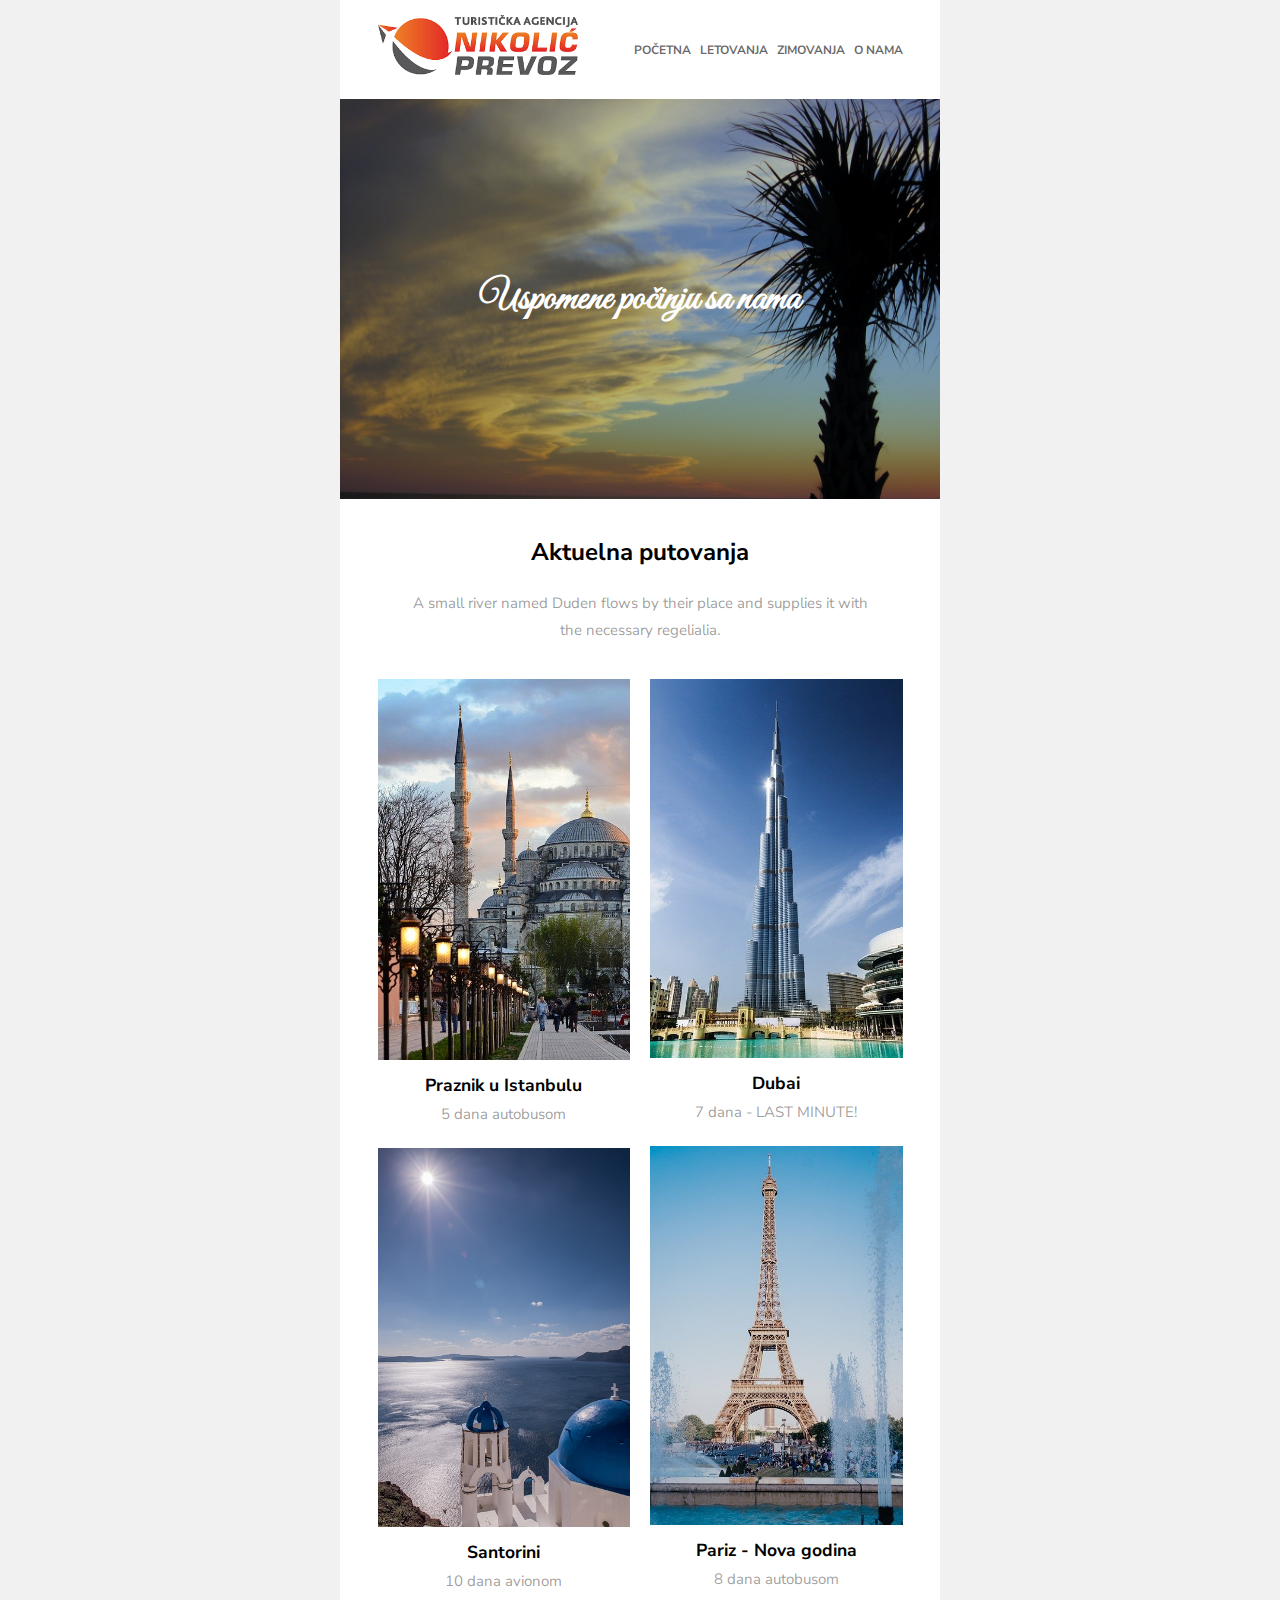
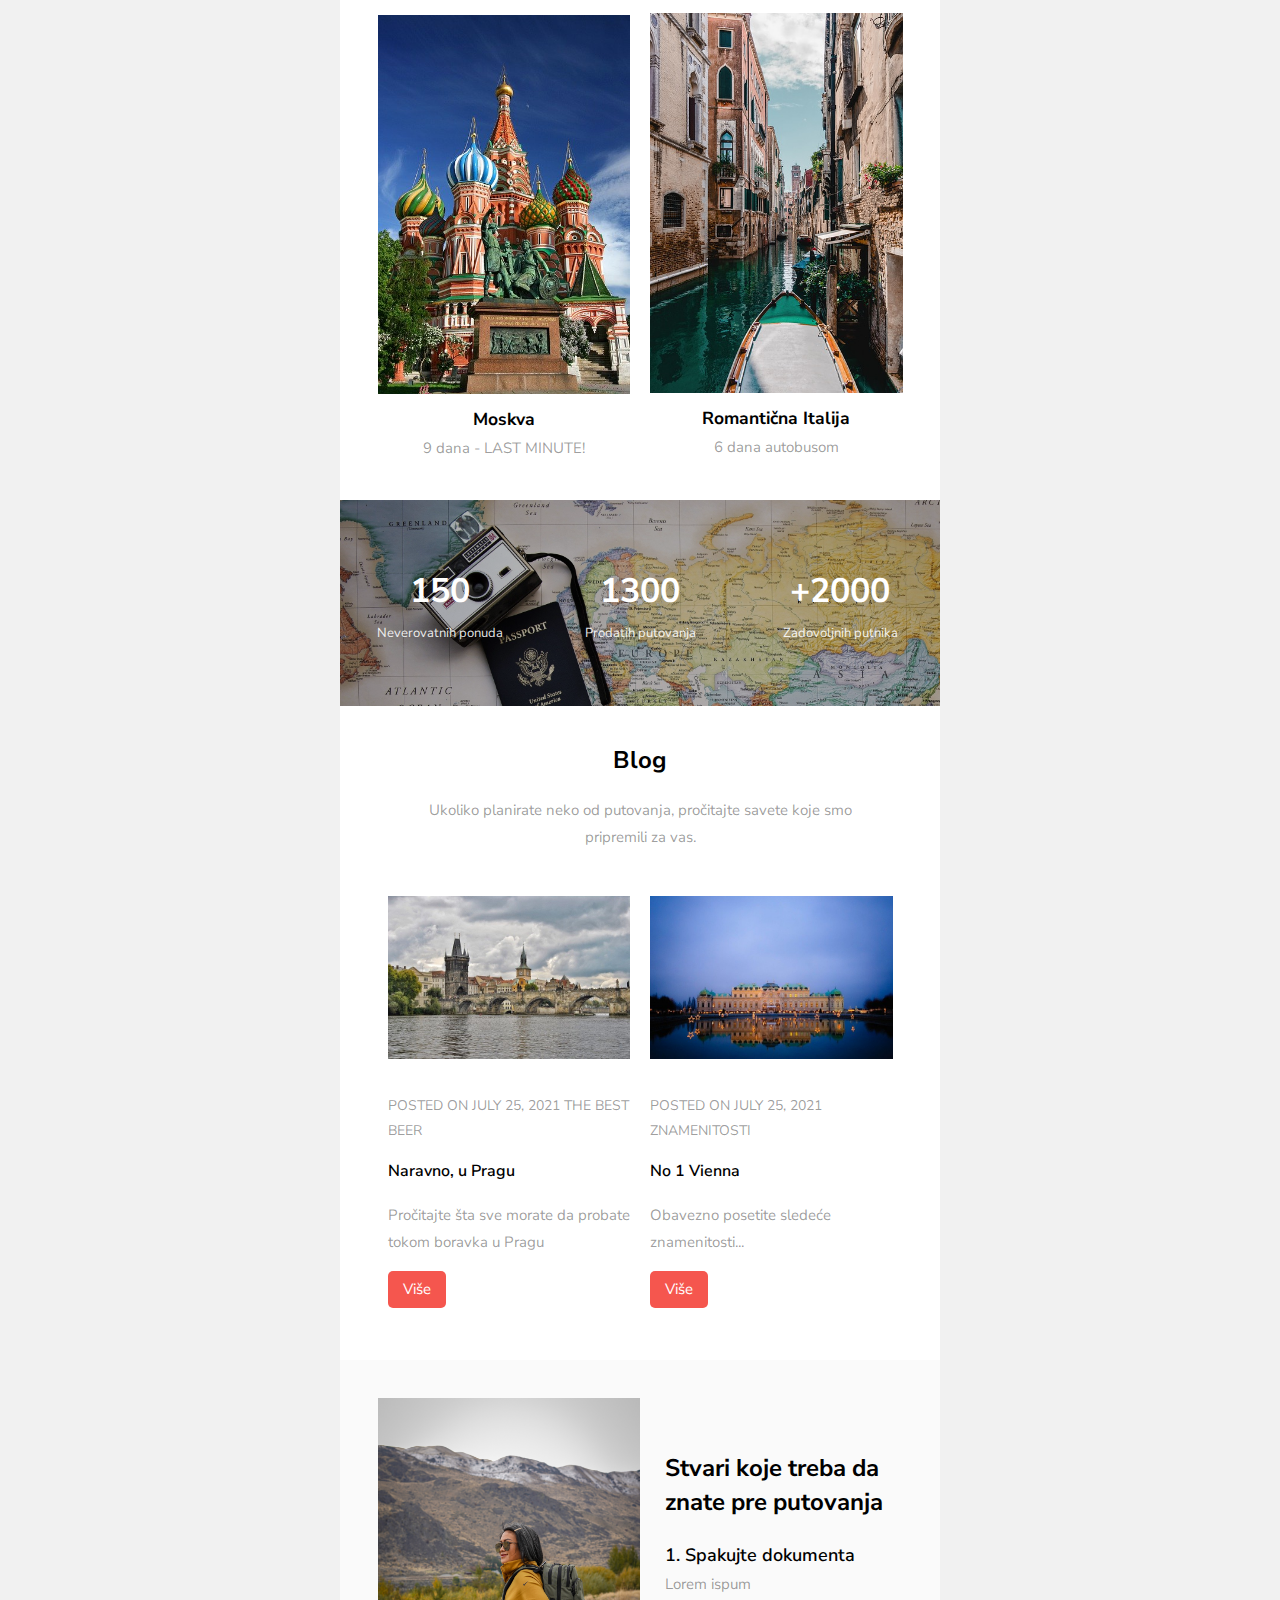
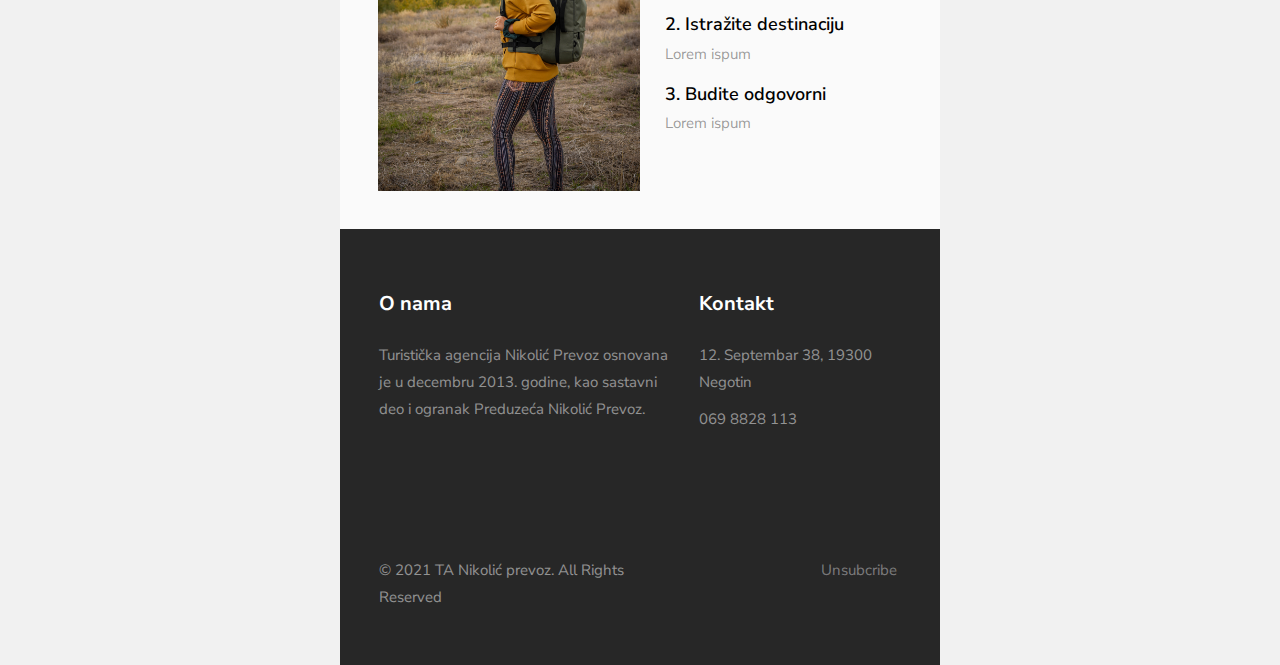
==== agencija.html @ 5068e37b "Add files via upload" ====
<!DOCTYPE html>
<html lang="en" xmlns="http://www.w3.org/1999/xhtml" xmlns:v="urn:schemas-microsoft-com:vml" xmlns:o="urn:schemas-microsoft-com:office:office">
<head>
    <meta charset="utf-8"> <!-- utf-8 works for most cases -->
    <meta name="viewport" content="width=device-width"> <!-- Forcing initial-scale shouldn't be necessary -->
    <meta http-equiv="X-UA-Compatible" content="IE=edge"> <!-- Use the latest (edge) version of IE rendering engine -->
    <meta name="x-apple-disable-message-reformatting">  <!-- Disable auto-scale in iOS 10 Mail entirely -->
    <title></title> <!-- The title tag shows in email notifications, like Android 4.4. -->

    <link href="https://fonts.googleapis.com/css?family=Nunito+Sans:200,300,400,600,700,800,900" rel="stylesheet">
    <link rel="preconnect" href="https://fonts.googleapis.com">
<link rel="preconnect" href="https://fonts.gstatic.com" crossorigin>
<link href="https://fonts.googleapis.com/css2?family=Great+Vibes&display=swap" rel="stylesheet">

    <!-- CSS Reset : BEGIN -->
    <style>

        /* What it does: Remove spaces around the email design added by some email clients. */
        /* Beware: It can remove the padding / margin and add a background color to the compose a reply window. */
        html,
body {
    margin: 0 auto !important;
    padding: 0 !important;
    height: 100% !important;
    width: 100% !important;
    background: #f1f1f1;
}

/* What it does: Stops email clients resizing small text. */
* {
    -ms-text-size-adjust: 100%;
    -webkit-text-size-adjust: 100%;
}

/* What it does: Centers email on Android 4.4 */
div[style*="margin: 16px 0"] {
    margin: 0 !important;
}

/* What it does: Stops Outlook from adding extra spacing to tables. */
table,
td {
    mso-table-lspace: 0pt !important;
    mso-table-rspace: 0pt !important;
}

/* What it does: Fixes webkit padding issue. */
table {
    border-spacing: 0 !important;
    border-collapse: collapse !important;
    table-layout: fixed !important;
    margin: 0 auto !important;
}

/* What it does: Uses a better rendering method when resizing images in IE. */
img {
    -ms-interpolation-mode:bicubic;
}

/* What it does: Prevents Windows 10 Mail from underlining links despite inline CSS. Styles for underlined links should be inline. */
a {
    text-decoration: none;
}

/* What it does: A work-around for email clients meddling in triggered links. */
*[x-apple-data-detectors],  /* iOS */
.unstyle-auto-detected-links *,
.aBn {
    border-bottom: 0 !important;
    cursor: default !important;
    color: inherit !important;
    text-decoration: none !important;
    font-size: inherit !important;
    font-family: inherit !important;
    font-weight: inherit !important;
    line-height: inherit !important;
}

/* What it does: Prevents Gmail from displaying a download button on large, non-linked images. */
.a6S {
    display: none !important;
    opacity: 0.01 !important;
}

/* What it does: Prevents Gmail from changing the text color in conversation threads. */
.im {
    color: inherit !important;
}

/* If the above doesn't work, add a .g-img class to any image in question. */
img.g-img + div {
    display: none !important;
}

/* What it does: Removes right gutter in Gmail iOS app: https://github.com/TedGoas/Cerberus/issues/89  */
/* Create one of these media queries for each additional viewport size you'd like to fix */

/* iPhone 4, 4S, 5, 5S, 5C, and 5SE */
@media only screen and (min-device-width: 320px) and (max-device-width: 374px) {
    u ~ div .email-container {
        min-width: 320px !important;
    }
}
/* iPhone 6, 6S, 7, 8, and X */
@media only screen and (min-device-width: 375px) and (max-device-width: 413px) {
    u ~ div .email-container {
        min-width: 375px !important;
    }
}
/* iPhone 6+, 7+, and 8+ */
@media only screen and (min-device-width: 414px) {
    u ~ div .email-container {
        min-width: 414px !important;
    }
}


    </style>

    <!-- CSS Reset : END -->

    <!-- Progressive Enhancements : BEGIN -->
    <style>

	    .primary{
	background: #f5564e;
}
.bg_white{
	background: #ffffff;
}
.bg_light{
	background: #fafafa;
}
.bg_black{
	background: #272727;
}
.bg_dark{
	background: rgba(0,0,0,.8);
}
.email-section{
	padding:2.5em;
}

/*BUTTON*/
.btn{
	padding: 5px 15px;
	display: inline-block;
}
.btn.btn-primary{
	border-radius: 5px;
	background: #f5564e;
	color: #ffffff;
}
.btn.btn-white{
	border-radius: 5px;
	background: #ffffff;
	color: #000000;
}
.btn.btn-white-outline{
	border-radius: 5px;
	background: transparent;
	border: 1px solid #fff;
	color: #fff;
}

h1,h2,h3,h4,h5,h6{
	font-family: 'Nunito Sans', sans-serif;
	color: #000000;
	margin-top: 0;
}

body{
	font-family: 'Nunito Sans', sans-serif;
	font-weight: 400;
	font-size: 15px;
	line-height: 1.8;
	color: rgba(0,0,0,.4);
}

a{
	color: #f5564e;
}

table{
}
/*LOGO*/

.logo h1{
	margin: 0;
}
.logo h1 a{
	color: #000;
	font-size: 20px;
	font-weight: 700;
	text-transform: uppercase;
	font-family: 'Nunito Sans', sans-serif;
}

.navigation{
	padding: 0;
}
.navigation li{
	list-style: none;
	display: inline-block;;
	margin-left: 5px;
	font-size: 12px;
	font-weight: 700;
	text-transform: uppercase;
}
.navigation li a{
	color: rgba(0,0,0,.6);
}

/*HERO*/
.hero{
	position: relative;
	z-index: 0;
}
.hero .overlay{
	position: absolute;
	top: 0;
	left: 0;
	right: 0;
	bottom: 0;
	content: '';
	width: 100%;
	background: #000000;
	z-index: -1;
	opacity: .3;
}
.hero .icon{
}
.hero .icon a{
	display: block;
	width: 60px;
	margin: 0 auto;
}
.hero .text{
	color: rgba(255,255,255,.8);
	padding: 0 4em;
}
.hero .text h2{
	color: #ffffff;
	font-size: 40px;
	margin-bottom: 0;
	line-height: 1.2;
	font-weight: 900;
}


/*HEADING SECTION*/
.heading-section{
}
.heading-section h2{
	color: #000000;
	font-size: 24px;
	margin-top: 0;
	line-height: 1.4;
	font-weight: 700;
}
.heading-section .subheading{
	margin-bottom: 20px !important;
	display: inline-block;
	font-size: 13px;
	text-transform: uppercase;
	letter-spacing: 2px;
	color: rgba(0,0,0,.4);
	position: relative;
}
.heading-section .subheading::after{
	position: absolute;
	left: 0;
	right: 0;
	bottom: -10px;
	content: '';
	width: 100%;
	height: 2px;
	background: #f5564e;
	margin: 0 auto;
}

.heading-section-white{
	color: rgba(255,255,255,.8);
}
.heading-section-white h2{
	font-family: 
	line-height: 1;
	padding-bottom: 0;
}
.heading-section-white h2{
	color: #ffffff;
}
.heading-section-white .subheading{
	margin-bottom: 0;
	display: inline-block;
	font-size: 13px;
	text-transform: uppercase;
	letter-spacing: 2px;
	color: rgba(255,255,255,.4);
}


.icon{
	text-align: center;
}
.icon img{
}


/*SERVICES*/
.services{
	background: rgba(0,0,0,.03);
}
.text-services{
	padding: 10px 10px 0; 
	text-align: center;
}
.text-services h3{
	font-size: 16px;
	font-weight: 600;
}

.services-list{
	padding: 0;
	margin: 0 0 10px 0;
	width: 100%;
	float: left;
}

.services-list .text{
	width: 100%;
	float: right;
}
.services-list h3{
	margin-top: 0;
	margin-bottom: 0;
	font-size: 18px;
}
.services-list p{
	margin: 0;
}


/*DESTINATION*/
.text-tour{
	padding-top: 10px;
}
.text-tour h3{
	margin-bottom: 0;
}
.text-tour h3 a{
	color: #000;
}

/*BLOG*/
.text-services .meta{
	text-transform: uppercase;
	font-size: 14px;
}

/*TESTIMONY*/
.text-testimony .name{
	margin: 0;
}
.text-testimony .position{
	color: rgba(0,0,0,.3);

}


/*COUNTER*/
.counter{
	width: 100%;
	position: relative;
	z-index: 0;
}
.counter .overlay{
	position: absolute;
	top: 0;
	left: 0;
	right: 0;
	bottom: 0;
	content: '';
	width: 100%;
	background: #000000;
	z-index: -1;
	opacity: .3;
}
.counter-text{
	text-align: center;
}
.counter-text .num{
	display: block;
	color: #ffffff;
	font-size: 34px;
	font-weight: 700;
}
.counter-text .name{
	display: block;
	color: rgba(255,255,255,.9);
	font-size: 13px;
}


ul.social{
	padding: 0;
}
ul.social li{
	display: inline-block;
}

/*FOOTER*/

.footer{
	color: rgba(255,255,255,.5);

}
.footer .heading{
	color: #ffffff;
	font-size: 20px;
}
.footer ul{
	margin: 0;
	padding: 0;
}
.footer ul li{
	list-style: none;
	margin-bottom: 10px;
}
.footer ul li a{
	color: rgba(255,255,255,1);
}


@media screen and (max-width: 500px) {

	.icon{
		text-align: left;
	}

	.text-services{
		padding-left: 0;
		padding-right: 20px;
		text-align: left;
	}

}


    </style>


</head>

<body width="100%" style="margin: 0; padding: 0 !important; mso-line-height-rule: exactly; background-color: #222222;">
	<center style="width: 100%; background-color: #f1f1f1;">
    <div style="display: none; font-size: 1px;max-height: 0px; max-width: 0px; opacity: 0; overflow: hidden; mso-hide: all; font-family: sans-serif;">
      &zwnj;&nbsp;&zwnj;&nbsp;&zwnj;&nbsp;&zwnj;&nbsp;&zwnj;&nbsp;&zwnj;&nbsp;&zwnj;&nbsp;&zwnj;&nbsp;&zwnj;&nbsp;&zwnj;&nbsp;&zwnj;&nbsp;&zwnj;&nbsp;&zwnj;&nbsp;&zwnj;&nbsp;&zwnj;&nbsp;&zwnj;&nbsp;&zwnj;&nbsp;&zwnj;&nbsp;
    </div>
    <div style="max-width: 600px; margin: 0 auto;" class="email-container">
    	<!-- BEGIN BODY -->
      <table align="center" role="presentation" cellspacing="0" cellpadding="0" border="0" width="100%" style="margin: auto;">
      	<tr>
          <td valign="top" class="bg_white" style="padding: 1em 2.5em;">
          	<table role="presentation" border="0" cellpadding="0" cellspacing="0" width="100%">
          		<tr>
          			<td width="40%" class="logo" style="text-align: left;">
                     <img src="images/logo3.png" href="http://nikolicprevoz.rs/agencija.html" width="200px;">
			          </td>
			          <td width="60%" class="logo" style="text-align: right;">
			            <ul class="navigation">
			            	<li><a href="#">Početna</a></li>
			            	<li><a href="#">Letovanja</a></li>
			            	<li><a href="#">Zimovanja</a></li>
			            	<li><a href="#">O nama</a></li>
			            
			            </ul>
			          </td>
          		</tr>
          	</table>
          </td>
	      </tr><!-- end tr -->
				<tr>
          <td valign="middle" class="hero bg_white" style="background-image: url(images/palm.jpg); background-size: cover; height: 400px;">
          	<div class="overlay"></div>
            <table>
            	<tr>
            		<td>
            			<div class="text" style="text-align: center;">
            				<h2 style="font-family:'Great Vibes', cursive;">Uspomene počinju sa nama</h2>
            			</div>
            		</td>
            	</tr>
            </table>
          </td>
	      </tr><!-- end tr -->
	     <!-- end: tr -->
	      <tr>
		      <td class="bg_white">
		        <table role="presentation" cellspacing="0" cellpadding="0" border="0" width="100%">
		        	<tr>
					      <td class="bg_white">
					        <table role="presentation" cellspacing="0" cellpadding="0" border="0" width="100%">
					          <tr>
					            <td class="bg_white email-section">
					            	<div class="heading-section" style="text-align: center; padding: 0 30px;">
					              	<h2>Aktuelna putovanja</h2>
					              	<p>A small river named Duden flows by their place and supplies it with the necessary regelialia.</p>
					            	</div>
					            	<table role="presentation" border="0" cellpadding="0" cellspacing="0" width="100%">
					            		<tr>
			                      <td valign="top" width="50%">
			                        <table role="presentation" cellspacing="0" cellpadding="0" border="0" width="100%">
			                          <tr>
			                            <td style="padding-top: 20px; padding-right: 10px;">
			                              <a href="#"><img src="images/istanbul.jpg" alt="" style="width: 100%; max-width: 600px; height: auto; margin: auto; display: block;"></a>
			                              <div class="text-tour" style="text-align: center;">
			                              	<h3><a href="#">Praznik u Istanbulu</a></h3>
			                              	<span class="price">5 dana autobusom</span>
			                              </div>
			                            </td>
			                          </tr>
			                          <tr>
			                            <td style="padding-top: 20px; padding-right: 10px;">
			                              <a href="#"><img src="images/santorini.jpg" alt="" style="width: 100%; max-width: 600px; height: auto; margin: auto; display: block;"></a>
			                              <div class="text-tour" style="text-align: center;">
			                              	<h3><a href="#">Santorini</a></h3>
			                              	<span class="price">10 dana avionom</span>
			                              </div>
			                            </td>
			                          </tr>
			                          <tr>
			                            <td style="padding-top: 20px; padding-right: 10px;">
			                              <a href="#"><img src="images/moskva.jpg" alt="" style="width: 100%; max-width: 600px; height: auto; margin: auto; display: block;"></a>
			                              <div class="text-tour" style="text-align: center;">
			                              	<h3><a href="#">Moskva</a></h3>
			                              	<span class="price">9 dana - LAST MINUTE!</span>
			                              </div>
			                            </td>
			                          </tr>
			                          <tr>
			                           
			                          </tr>
			                        </table>
			                      </td>



			                      <td valign="top" width="50%">
			                        <table role="presentation" cellspacing="0" cellpadding="0" border="0" width="100%">
			                          <tr>
			                            <td style="padding-top: 20px; padding-left: 10px;">
			                              <a href="#"><img src="images/dubai.jpg" alt="" style="width: 100%; max-width: 600px; height: auto; margin: auto; display: block;"></a>
			                              <div class="text-tour" style="text-align: center;">
			                              	<h3><a href="#">Dubai</a></h3>
			                              	<span class="price">7 dana - LAST MINUTE!</span>
			                              </div>
			                            </td>
			                          </tr>
			                          <tr>
			                            <td style="padding-top: 20px; padding-left: 10px;">
			                              <a href="#"><img src="images/paris.jpg" alt="" style="width: 100%; max-width: 600px; height: auto; margin: auto; display: block;"></a>
			                              <div class="text-tour" style="text-align: center;">
			                              	<h3><a href="#">Pariz - Nova godina</a></h3>
			                              	<span class="price">8 dana autobusom</span>
			                              </div>
			                            </td>
			                          </tr>
			                          <tr>
			                            <td style="padding-top: 20px; padding-left: 10px;">
			                              <a href="#"><img src="images/italija.jpg" alt="" style="width: 100%; max-width: 600px; height: auto; margin: auto; display: block;"></a>
			                              <div class="text-tour" style="text-align: center;">
			                              	<h3><a href="#">Romantična Italija</a></h3>
			                              	<span class="price">6 dana autobusom</span>
			                              </div>
			                            </td>
			                          </tr>
			                          <tr>
			                          
			                          </tr>
			                        </table>
			                      </td>
			                    </tr>
					            	</table>
					            </td>
					          </tr><!-- end: tr -->

					        </table>

					      </td>
					    </tr><!-- end:tr -->
		          <tr>
			          <td valign="middle" class="counter" style="background-image: url(images/bg.jpg); background-size: cover; padding: 4em 0;">
			          	<div class="overlay"></div>
			            <table>
			            	<tr>
			            		<td valign="middle" width="33.333%">
                        <table role="presentation" cellspacing="0" cellpadding="0" border="0" width="100%">
                          <tr>
                            <td class="counter-text">
                            	<span class="num">150</span>
                            	<span class="name">Neverovatnih ponuda</span>
                            </td>
                          </tr>
                        </table>
                      </td>
                      <td valign="middle" width="33.333%">
                        <table role="presentation" cellspacing="0" cellpadding="0" border="0" width="100%">
                          <tr>
                            <td class="counter-text">
                            	<span class="num">1300</span>
                            	<span class="name">Prodatih putovanja</span>
                            </td>
                          </tr>
                        </table>
                      </td>
                      <td valign="middle" width="33.333%">
                        <table role="presentation" cellspacing="0" cellpadding="0" border="0" width="100%">
                          <tr>
                            <td class="counter-text">
                            	<span class="num">+2000</span>
                            	<span class="name">Zadovoljnih putnika</span>
                            </td>
                          </tr>
                        </table>
                      </td>
			            	</tr>
			            </table>
			          </td>
				      </tr><!-- end tr -->
				      <tr>
		            <td class="bg_white email-section">
		            	<div class="heading-section" style="text-align: center; padding: 0 30px;">
		              	<h2>Blog</h2>
		              	<p>Ukoliko planirate neko od putovanja, pročitajte savete koje smo pripremili za vas.</p>
		            	</div>
		            	<table role="presentation" border="0" cellpadding="0" cellspacing="0" width="100%">
		            		<tr>
                      <td valign="top" width="50%" style="padding-top: 20px;">
                        <table role="presentation" cellspacing="0" cellpadding="10" border="0" width="100%">
                          <tr>
                            <td>
                              <img src="images/prag.jpg" alt="" style="width: 100%; max-width: 600px; height: auto; margin: auto; display: block;">
                            </td>
                          </tr>
                          <tr>
                            <td class="text-services" style="text-align: left;">
                            	<p class="meta"><span>Posted on July 25, 2021</span> <span>The Best Beer</span></p>
                            	<h3>Naravno, u Pragu</h3>
                             	<p>Pročitajte šta sve morate da probate tokom boravka u Pragu</p>
                             	<p><a href="#" class="btn btn-primary">Više</a></p>
                            </td>
                          </tr>
                        </table>
                      </td>
                      <td valign="top" width="50%" style="padding-top: 20px;">
                        <table role="presentation" cellspacing="0" cellpadding="10" border="0" width="100%">
                          <tr>
                            <td>
                              <img src="images/bec.jpg" alt="" style="width: 100%; max-width: 600px; height: auto; margin: auto; display: block;">
                            </td>
                          </tr>
                          <tr>
                            <td class="text-services" style="text-align: left;">
                            	<p class="meta"><span>Posted on July 25, 2021</span> <span>Znamenitosti</span></p>
                            	<h3>No 1 Vienna</h3>
                              <p>Obavezno posetite sledeće znamenitosti...</p>
                              <p><a href="#" class="btn btn-primary">Više</a></p>
                            </td>
                          </tr>
                        </table>
                      </td>
                    </tr>
		            	</table>
		            </td>
		          </tr><!-- end: tr -->
		          
		          <tr>
		            <td class="bg_light email-section" style="width: 100%;">
		            	<table role="presentation" border="0" cellpadding="0" cellspacing="0" width="100%">
		            		<tr>
		            			<td valign="middle" width="50%">
                        <table role="presentation" cellspacing="0" cellpadding="0" border="0" width="100%">
                          <tr>
                            <td>
                              <img src="images/traveler.jpg" alt="" style="width: 100%; max-width: 600px; height: auto; margin: auto; display: block;">
                            </td>
                          </tr>
                        </table>
                      </td>
                      <td valign="middle" width="50%">
                        <table role="presentation" cellspacing="0" cellpadding="0" border="0" width="100%">
                          <tr>
                            <td class="text-services" style="text-align: left; padding-left:25px;">
                            	<div class="heading-section">
								              	<h2>Stvari koje treba da znate pre putovanja</h2>
								            	</div>
								            	<div class="services-list">
								            		<div class="text">
								            			<h3>1. Spakujte dokumenta</h3>
								            			<p>Lorem ispum</p>
								            		</div>
								            	</div>
								            	<div class="services-list">
								            		<div class="text">
								            			<h3>2. Istražite destinaciju</h3>
								            			<p>Lorem ispum</p>
								            		</div>
								            	</div>
								            	<div class="services-list">
								            		<div class="text">
								            			<h3>3. Budite odgovorni</h3>
								            			<p>Lorem ispum</p>
								            		</div>
								            	</div>
                            </td>
                          </tr>
                        </table>
                      </td>
                    </tr>
		            	</table>
		            </td>
		          </tr><!-- end: tr -->
		        </table>

		      </td>
		    </tr><!-- end:tr -->
      <!-- 1 Column Text + Button : END -->
      </table>
      <table align="center" role="presentation" cellspacing="0" cellpadding="0" border="0" width="100%" style="margin: auto;">
      	<tr>
          <td valign="middle" class="bg_black footer email-section">
            <table>
            	<tr>
                <td valign="top" width="60%" style="padding-top: 20px;">
                  <table role="presentation" cellspacing="0" cellpadding="0" border="0" width="100%">
                    <tr>
                      <td style="text-align: left; padding-right: 10px;">
                      	<h3 class="heading">O nama</h3>
                      	<p>Turistička agencija Nikolić Prevoz osnovana je u decembru 2013. godine, kao sastavni deo i ogranak Preduzeća Nikolić Prevoz.</p>
                      	<ul class="social">
                      		<li><img src="images/002-play-button.png" alt="" style="width: 30px; max-width: 600px; height: auto; display: block;"></li>
                      		<li><img src="images/002-play-button.png" alt="" style="width: 30px; max-width: 600px; height: auto; display: block;"></li>
                      		<li><img src="images/002-play-button.png" alt="" style="width: 30px; max-width: 600px; height: auto; display: block;"></li>
                      	</ul>
                      </td>
                    </tr>
                  </table>
                </td>
                <td valign="top" width="40%" style="padding-top: 20px;">
                  <table role="presentation" cellspacing="0" cellpadding="0" border="0" width="100%">
                    <tr>
                      <td style="text-align: left; padding-left: 5px; padding-right: 5px;">
                      	<h3 class="heading">Kontakt</h3>
                      	<ul>
					                <li><span class="text">12. Septembar 38, 19300 Negotin</span></li>
					                <li><span class="text">069 8828 113</span></a></li>
					              </ul>
                      </td>
                    </tr>
                  </table>
                </td>
              </tr>
            </table>
          </td>
        </tr><!-- end: tr -->
        <tr>
        	<td valign="middle" class="bg_black footer email-section">
        		<table>
            	<tr>
                <td valign="top" width="33.333%">
                  <table role="presentation" cellspacing="0" cellpadding="0" border="0" width="100%">
                    <tr>
                      <td style="text-align: left; padding-right: 10px;">
                      	<p>&copy; 2021 TA Nikolić prevoz. All Rights Reserved</p>
                      </td>
                    </tr>
                  </table>
                </td>
                <td valign="top" width="33.333%">
                  <table role="presentation" cellspacing="0" cellpadding="0" border="0" width="100%">
                    <tr>
                      <td style="text-align: right; padding-left: 5px; padding-right: 5px;">
                      	<p><a href="#" style="color: rgba(255,255,255,.4);">Unsubcribe</a></p>
                      </td>
                    </tr>
                  </table>
                </td>
              </tr>
            </table>
        	</td>
        </tr>
      </table>

    </div>
  </center>
</body>
</html>
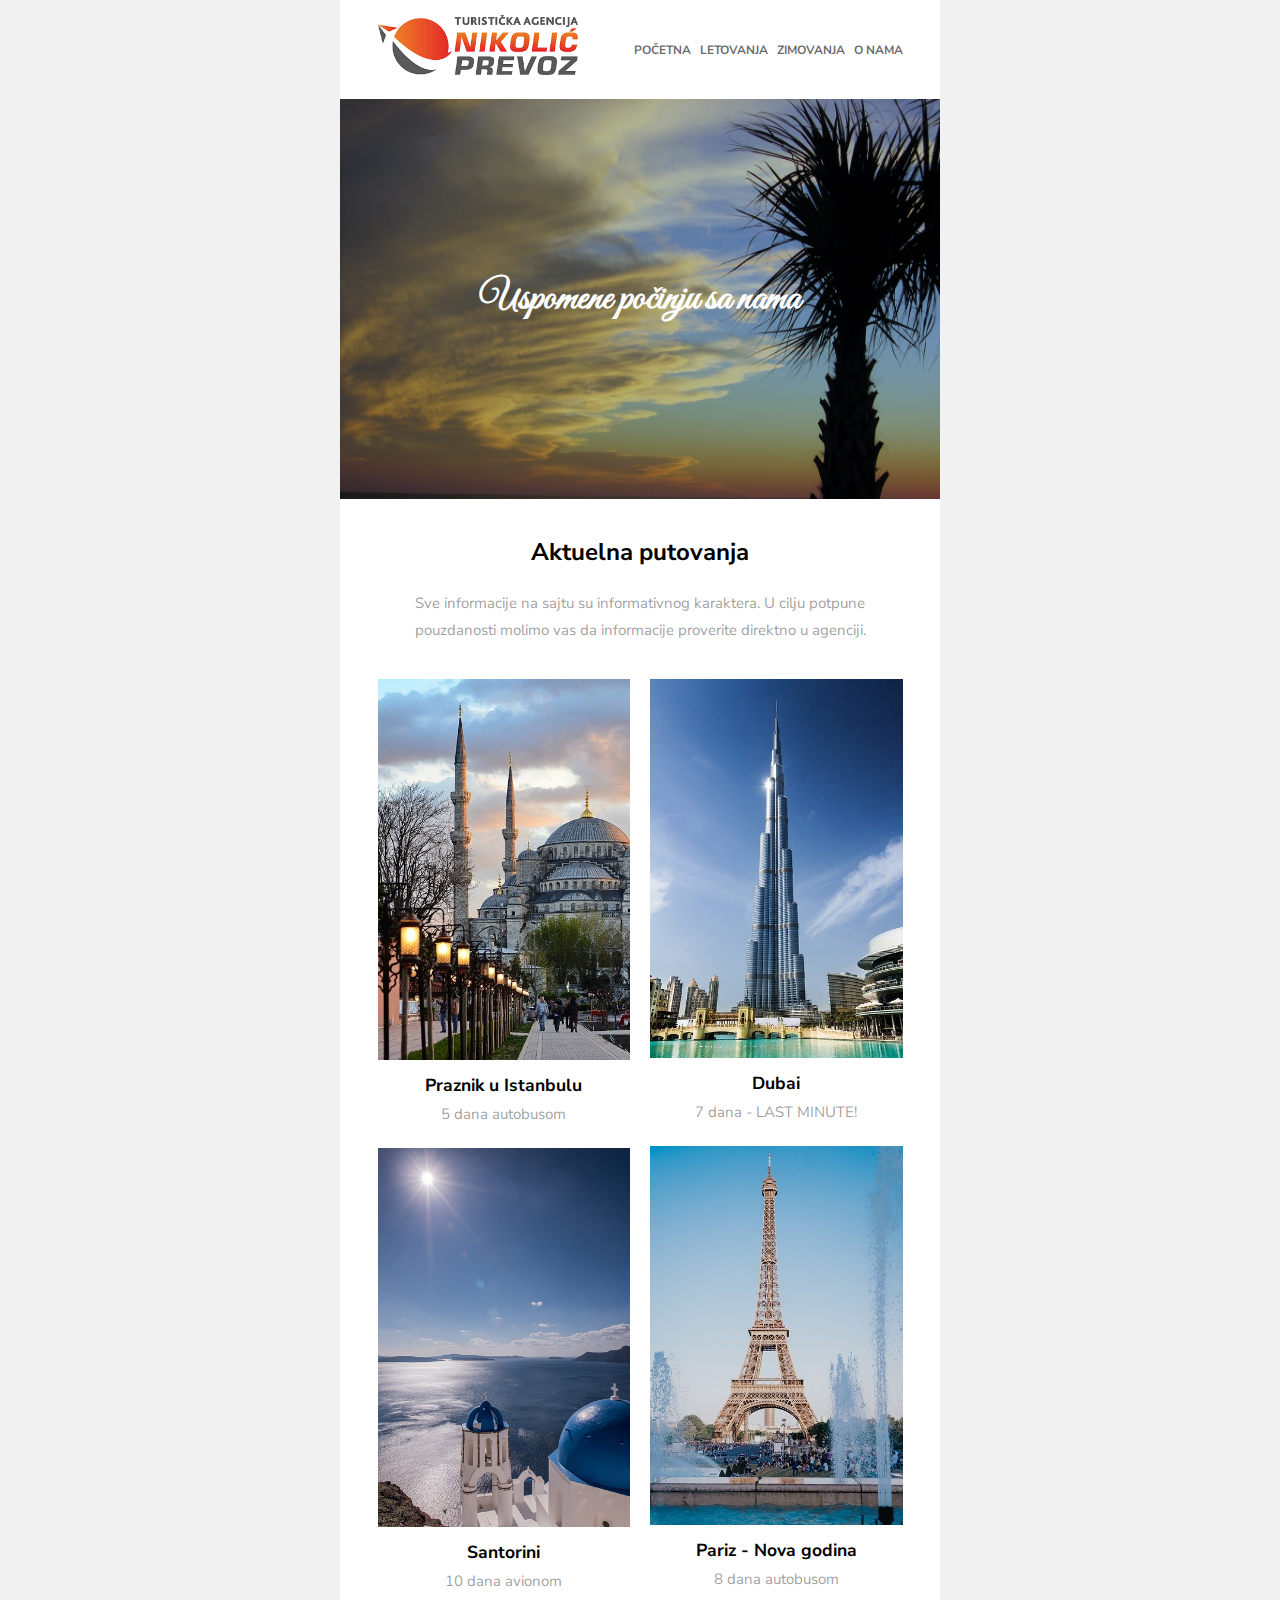
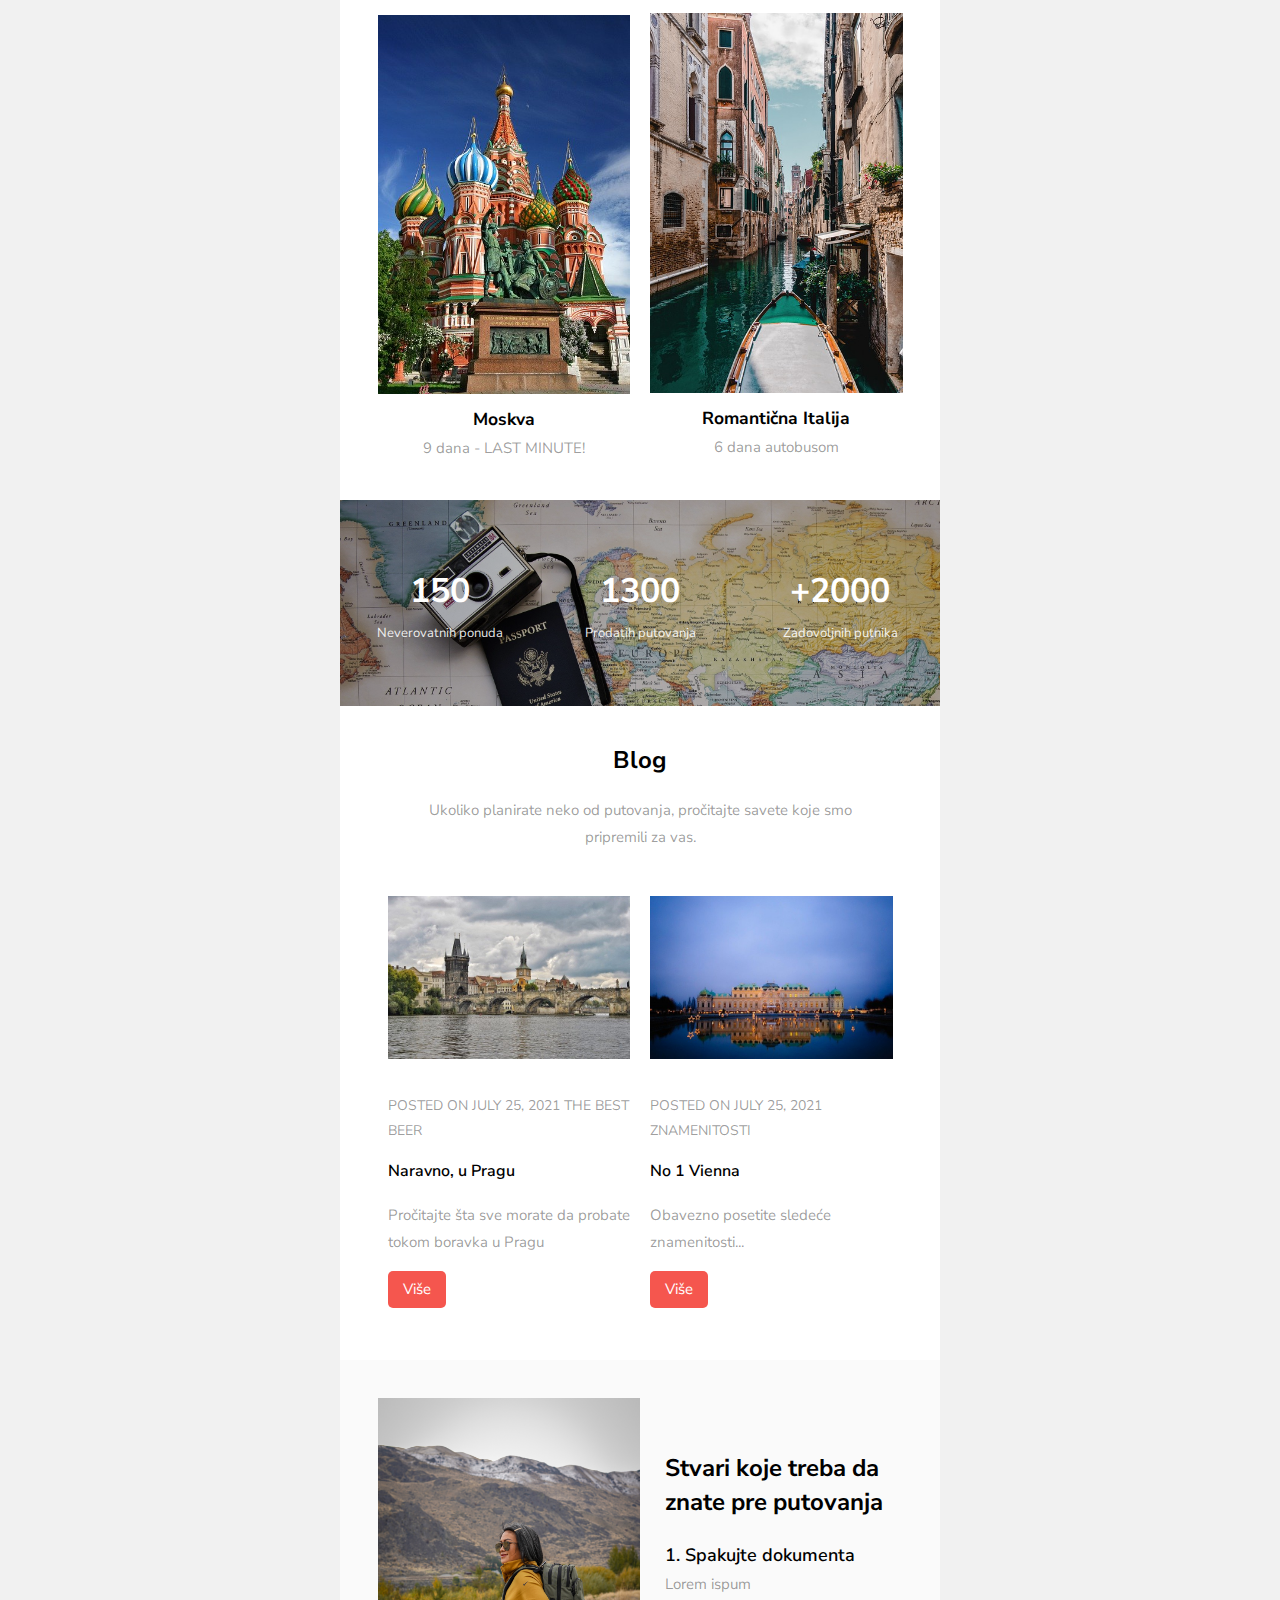
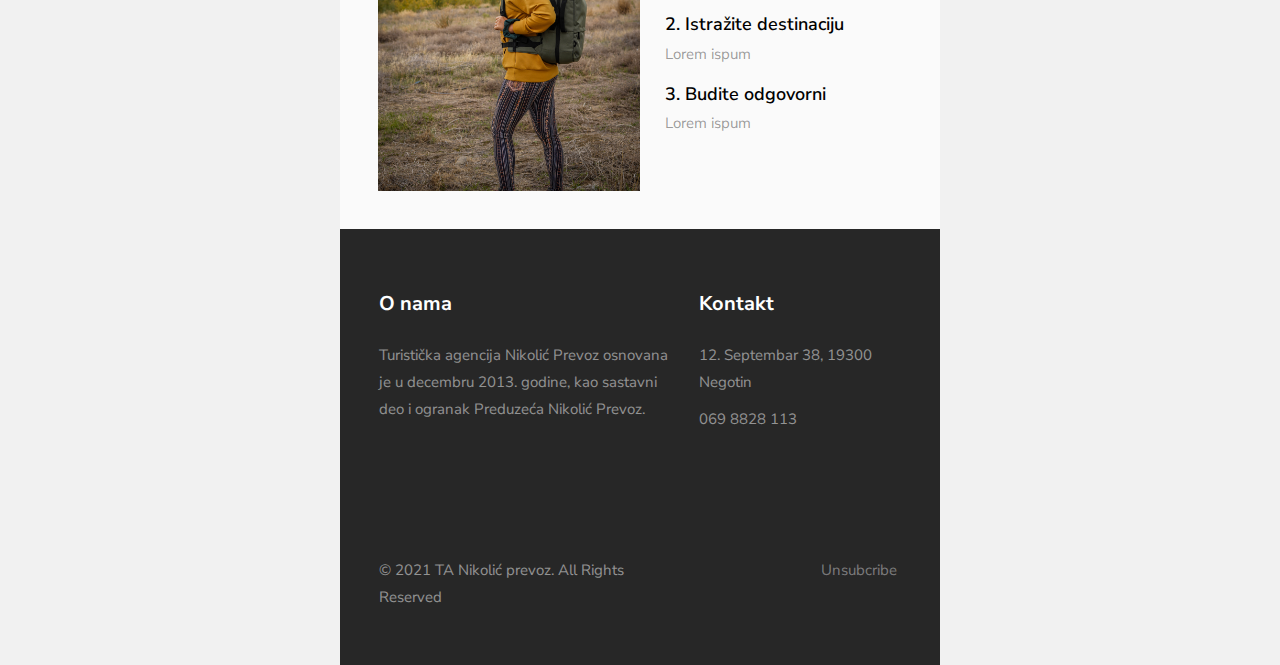
==== commit 3b12af96: "Update agencija.html" ====
--- a/agencija.html
+++ b/agencija.html
@@ -465,14 +465,14 @@
           	<table role="presentation" border="0" cellpadding="0" cellspacing="0" width="100%">
           		<tr>
           			<td width="40%" class="logo" style="text-align: left;">
-                     <img src="images/logo3.png" href="http://nikolicprevoz.rs/agencija.html" width="200px;">
+                     <a href="http://nikolicprevoz.rs/agencija.html"><img src="images/logo3.png" width="200px;"></a>
 			          </td>
 			          <td width="60%" class="logo" style="text-align: right;">
 			            <ul class="navigation">
-			            	<li><a href="#">Početna</a></li>
-			            	<li><a href="#">Letovanja</a></li>
+			            	<li><a href="http://nikolicprevoz.rs/agencija.html">Početna</a></li>
+			            	<li><a href="http://nikolicprevoz.rs/grcka.html">Letovanja</a></li>
 			            	<li><a href="#">Zimovanja</a></li>
-			            	<li><a href="#">O nama</a></li>
+			            	<li><a href="https://www.nikolicprevoz.rs/onama.html">O nama</a></li>
 			            
 			            </ul>
 			          </td>
@@ -505,7 +505,7 @@
 					            <td class="bg_white email-section">
 					            	<div class="heading-section" style="text-align: center; padding: 0 30px;">
 					              	<h2>Aktuelna putovanja</h2>
-					              	<p>A small river named Duden flows by their place and supplies it with the necessary regelialia.</p>
+					              	<p>Sve informacije na sajtu su informativnog karaktera. U cilju potpune pouzdanosti molimo vas da informacije proverite direktno u agenciji.</p>
 					            	</div>
 					            	<table role="presentation" border="0" cellpadding="0" cellspacing="0" width="100%">
 					            		<tr>
@@ -795,4 +795,4 @@
     </div>
   </center>
 </body>
-</html>+</html>
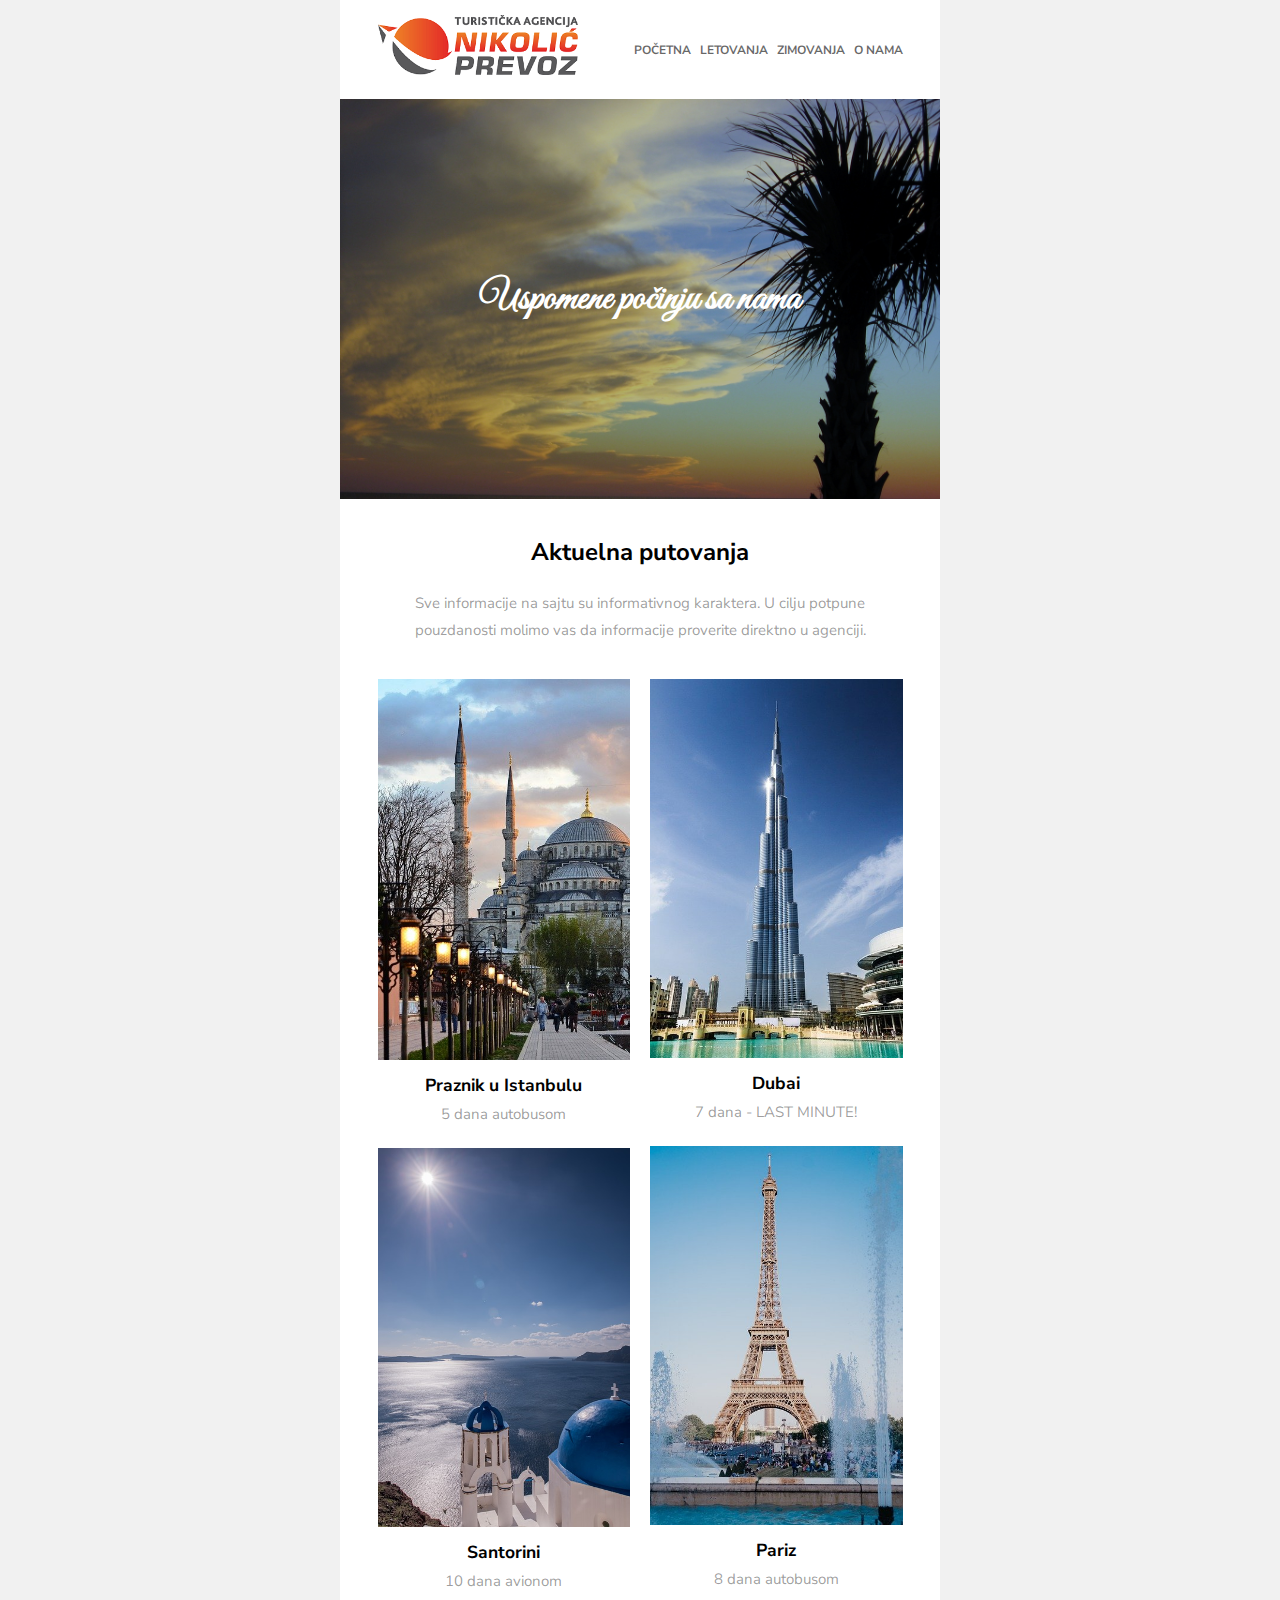
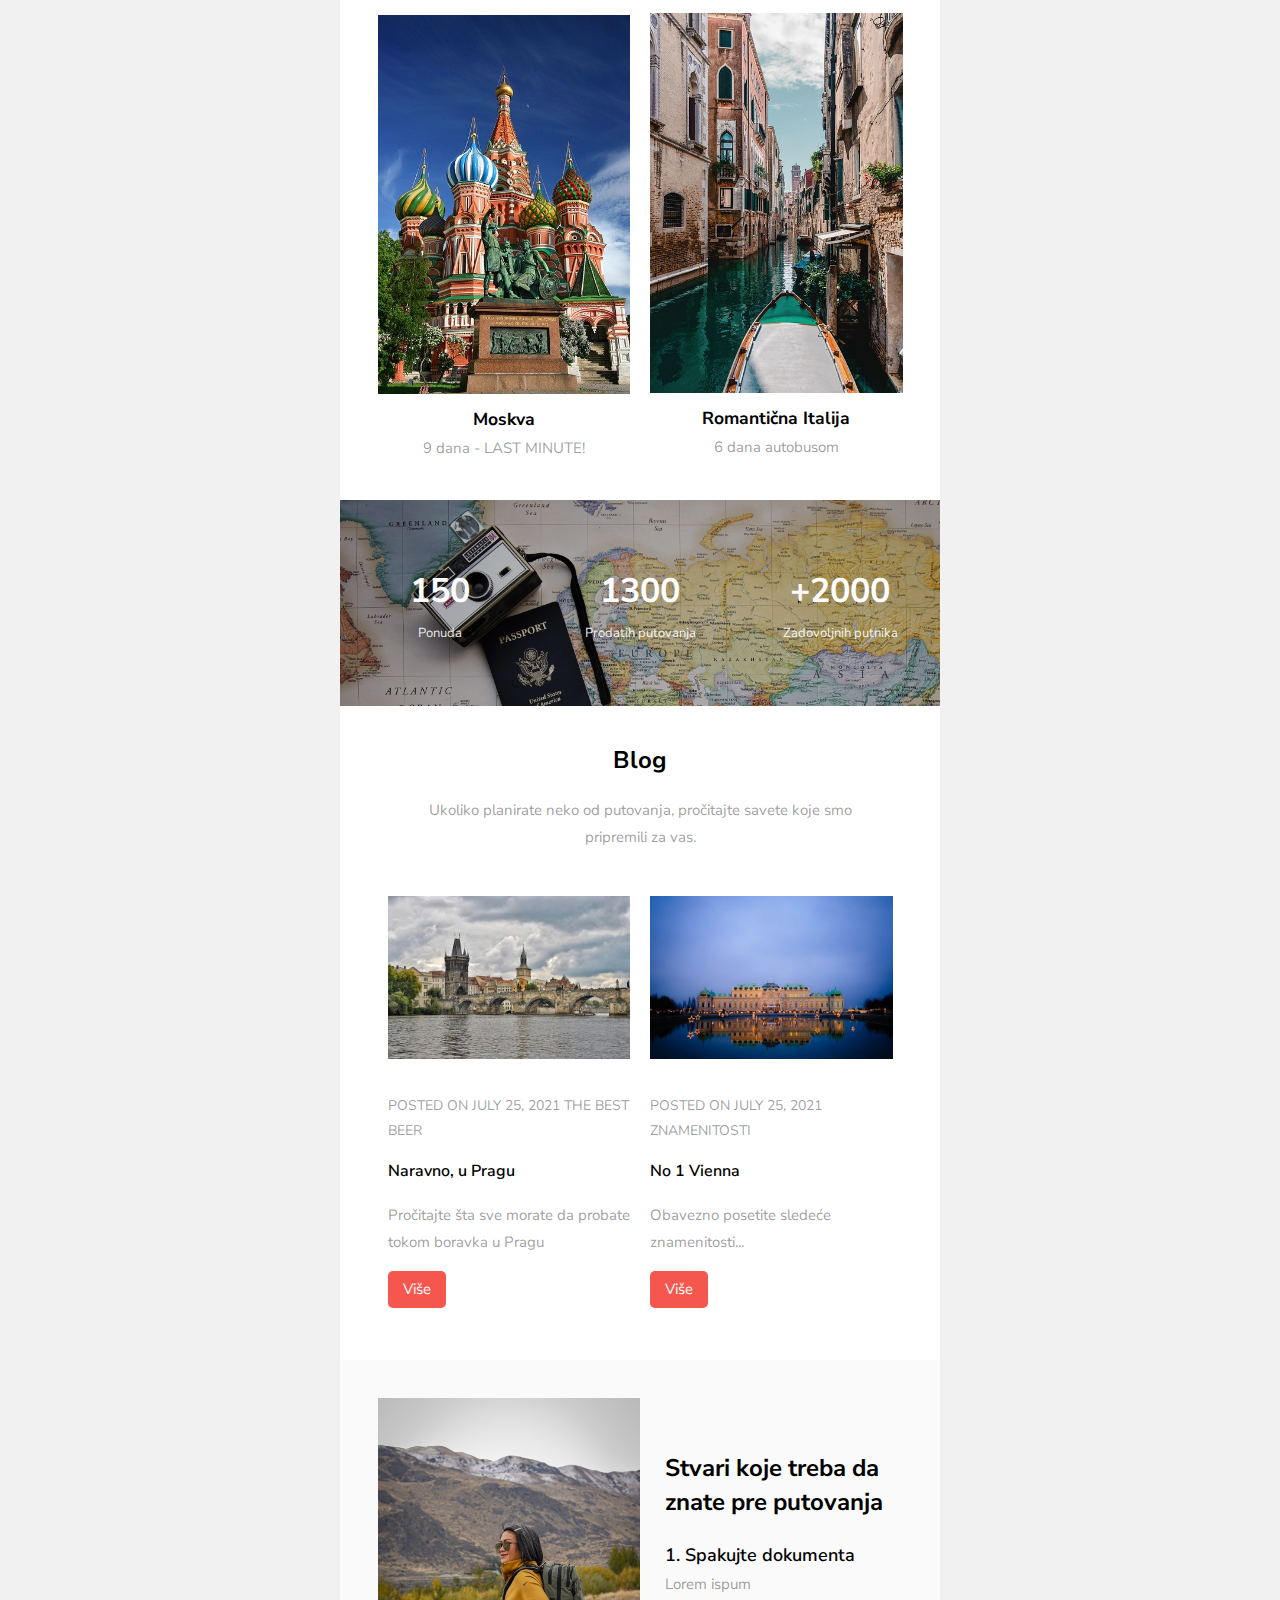
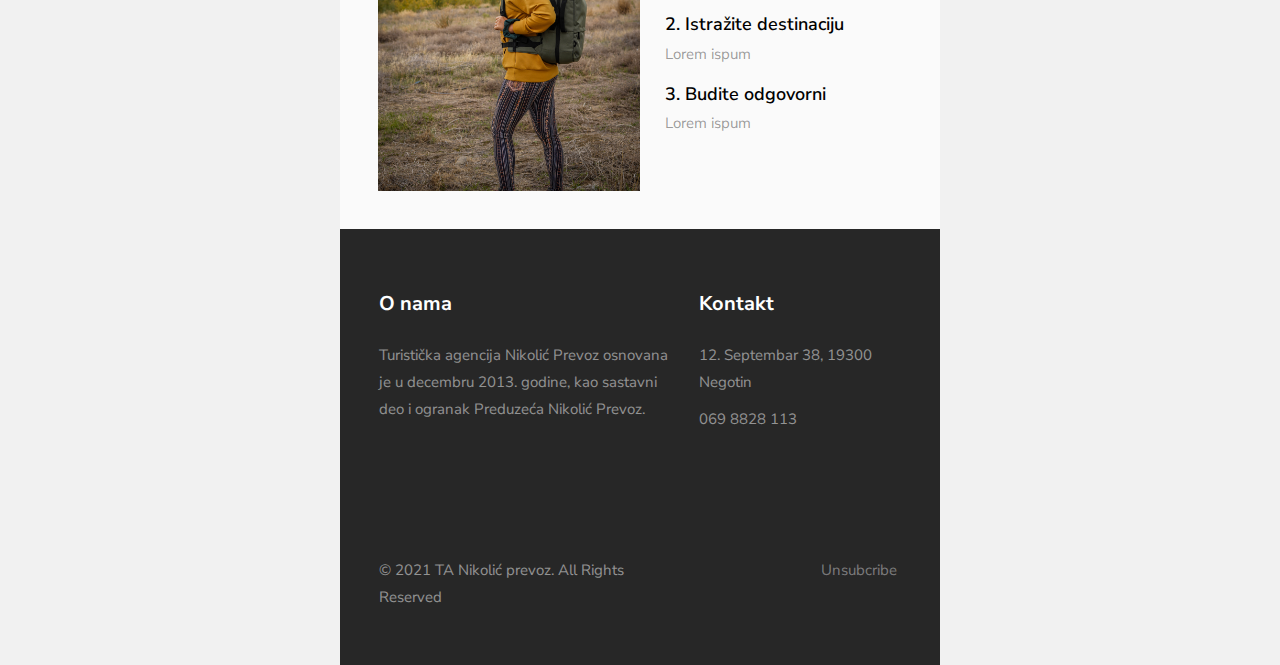
==== commit 5d127947: "Update agencija.html" ====
--- a/agencija.html
+++ b/agencija.html
@@ -561,7 +561,7 @@
 			                            <td style="padding-top: 20px; padding-left: 10px;">
 			                              <a href="#"><img src="images/paris.jpg" alt="" style="width: 100%; max-width: 600px; height: auto; margin: auto; display: block;"></a>
 			                              <div class="text-tour" style="text-align: center;">
-			                              	<h3><a href="#">Pariz - Nova godina</a></h3>
+			                              	<h3><a href="#">Pariz</a></h3>
 			                              	<span class="price">8 dana autobusom</span>
 			                              </div>
 			                            </td>
@@ -599,7 +599,7 @@
                           <tr>
                             <td class="counter-text">
                             	<span class="num">150</span>
-                            	<span class="name">Neverovatnih ponuda</span>
+                            	<span class="name">Ponuda</span>
                             </td>
                           </tr>
                         </table>
